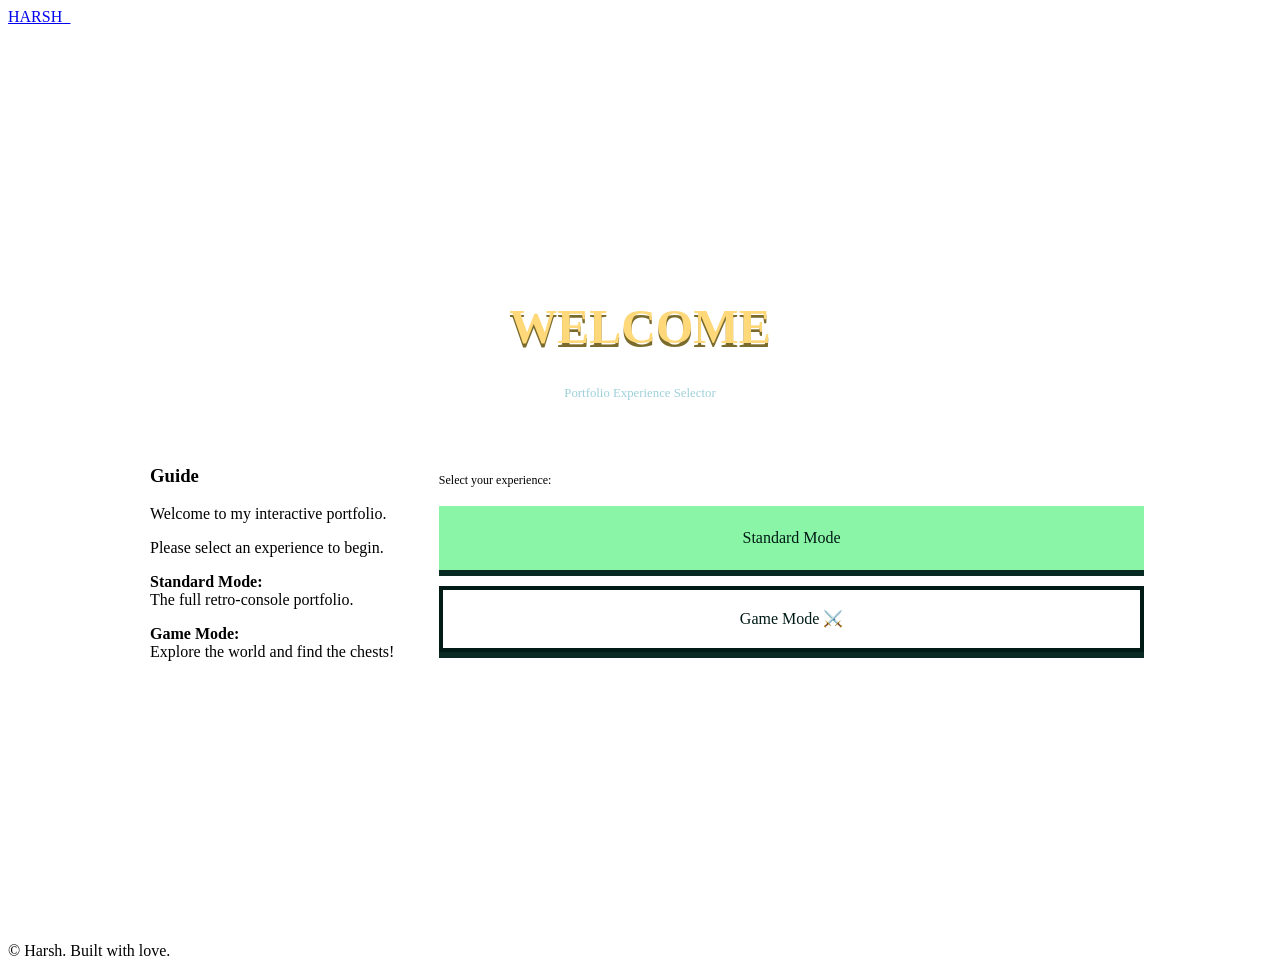
==== index.html @ 71193a07 "Add files via upload" ====
<!DOCTYPE html>
<html lang="en">
<head>
  <meta charset="UTF-8" />
  <meta name="viewport" content="width=device-width, initial-scale=1.0" />
  <title>Harsh – Portfolio</title>
  <meta name="description" content="Portfolio Start Menu">
  <link rel="preconnect" href="https://fonts.googleapis.com">
  <link rel="preconnect" href="https://fonts.gstatic.com" crossorigin>
  <link href="https://fonts.googleapis.com/css2?family=Press+Start+2P&display=swap" rel="stylesheet">
  <link rel="stylesheet" href="styles/reset.css" />
  <link rel="stylesheet" href="styles/main.css" />
  <style>
    /* Tweaks to re-use console.html layout styles */
    .start-screen { min-height: 100vh; display: grid; place-items: center; padding: 0; position: relative; overflow: hidden; }
    .retro-stage { position: absolute; inset: 0; z-index: 0; }
    
    .start-wrapper { position: relative; z-index: 10; width: min(980px, 94%); display: grid; gap: 1rem; padding: 1.5rem 0 3rem; }
    .start-banner { background: var(--card); border: 6px solid var(--accent-3); padding: 1rem; text-align: center; box-shadow: 0 10px 0 var(--shadow); }
    .start-banner h1 { font-size: clamp(1.8rem, 6vw, 3rem); color: #ffd87a; text-transform: uppercase; text-shadow: 0 4px 0 #7a6a2b; }
    .start-banner p { margin-top: 0.5rem; color: #9ed0da; font-size: 0.8rem; }

    .start-grid { display: grid; grid-template-columns: 260px 1fr; gap: 1rem; }
    @media (max-width: 820px) { .start-grid { grid-template-columns: 1fr; } }
    
    /* New menu styles for this page */
    .mode-select-panel { background: var(--card); border: 4px dashed var(--accent-3); padding: 0.8rem; }
    .mode-select-panel p { color: var(--muted); font-size: 0.75rem; line-height: 1.6; margin-bottom: 1rem; }
    .mode-select-grid { display: grid; grid-template-columns: 1fr; gap: 1rem; }
    
    /* Re-using menu-btn styles for new buttons */
    .menu-btn { display: block; width: 100%; text-align: center; text-decoration: none; color: #001b16; border: 4px solid; padding: 1.2rem 0.6rem; box-shadow: 0 6px 0 #082a22; font-size: 1rem; }
    .menu-btn--green { background: #8af5a6; border-color: #8af5a6; box-shadow: 0 6px 0 #082a22; }
    .menu-btn--grey { background: #555; border-color: #333; color: #999; text-shadow: 0 2px 0 #222; box-shadow: 0 6px 0 #222; cursor: not-allowed; }
    .menu-btn--grey:hover { transform: none; box-shadow: 0 6px 0 #222; }
    
  </style>
</head>
<body class="index-page"> <div class="crt-overlay" aria-hidden="true"></div>
  
  <header class="site-header">
    <div class="container">
      <a href="index.html" class="logo">HARSH<span class="blink">_</span></a>
      <nav class="nav"></nav>
    </div>
  </header>

  <main class="start-screen">
    <div class="retro-stage" aria-hidden="true">
      <div class="index-background">
        <div class="pixel-stars-1"></div>
        <div class="pixel-stars-2"></div>
        <div class="index-cloud-1"></div>
        <div class="index-cloud-2"></div>
      </div>
    </div>

    <div class="start-wrapper">
      <div class="start-banner">
        <h1>WELCOME</h1>
        <p>Portfolio Experience Selector</p>
      </div>

      <div class="start-grid">
        <div class="start-grid__left-col">
          <aside class="guide-panel">
            <h3>Guide</h3>
            <p>Welcome to my interactive portfolio.</p>
            <p>Please select an experience to begin.</p>
            <p style="margin-top: 1rem;"><strong>Standard Mode:</strong><br>The full retro-console portfolio.</p>
            <p style="margin-top: 1rem;"><strong>Game Mode:</strong><br>Explore the world and find the chests!</p>
          </aside>
        </div>
        
        <section class="mode-select-panel">
          <p>Select your experience:</p>
          <div class="mode-select-grid">
            <a href="console.html" class="btn menu-btn menu-btn--green">
              <span>Standard Mode</span>
            </a>
            <a href="game.html" class="btn menu-btn menu-btn--yellow">
              <span>Game Mode ⚔️</span>
            </a>
          </div>
        </section>
      </div>
    </div>
  </main>

  <footer class="site-footer">
    <div class="container">
      <p>© <span id="year"></span> Harsh. Built with love.</p>
    </div>
  </footer>

  <script src="scripts/main.js"></script>
</body>
</html>
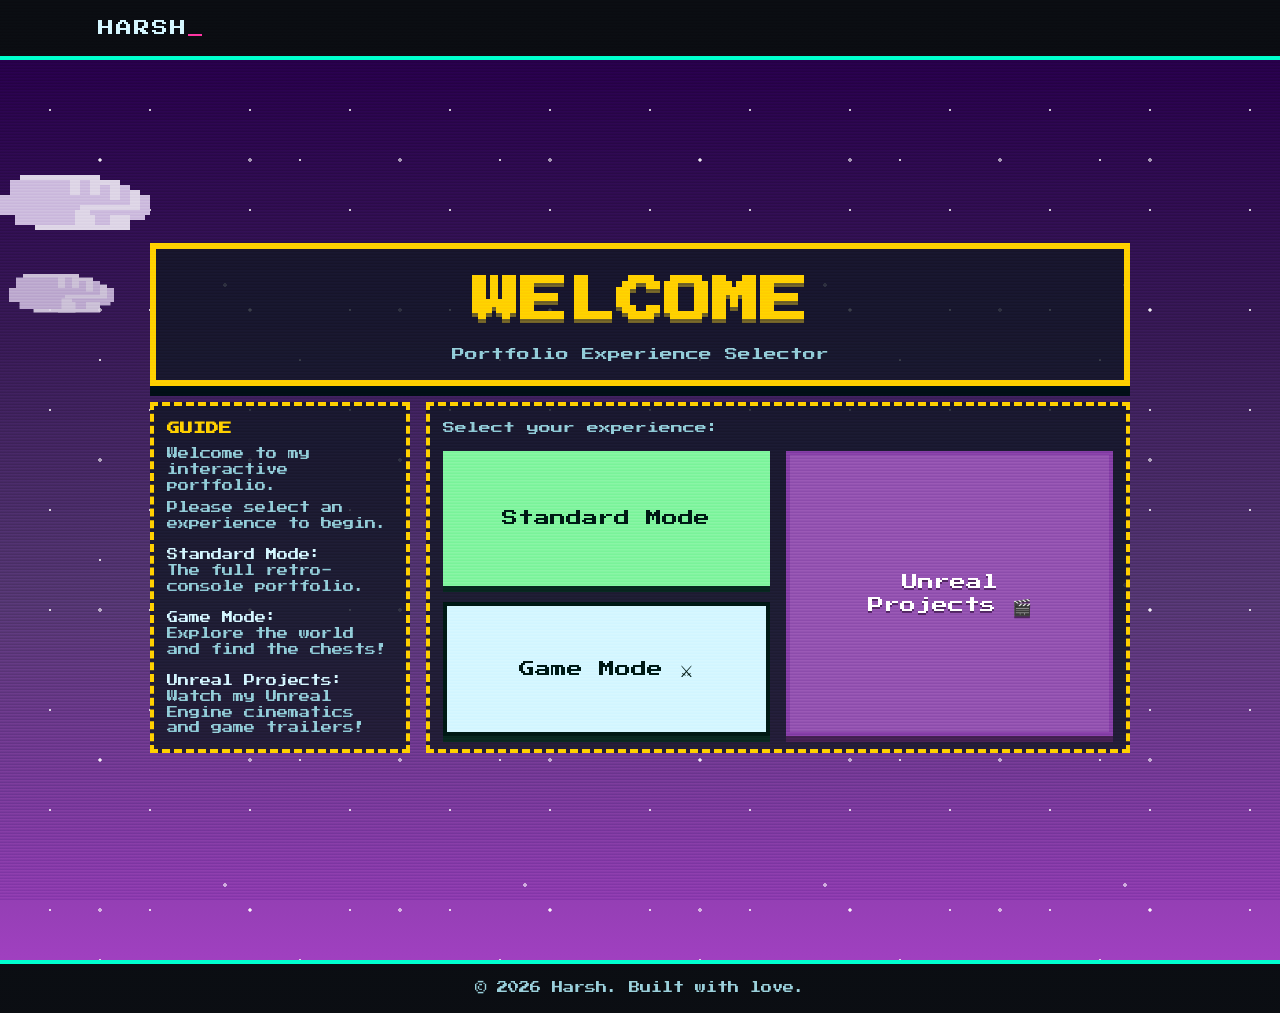
==== commit 2c878be3: "Add files via upload" ====
--- a/index.html
+++ b/index.html
@@ -1,98 +1,240 @@
-<!DOCTYPE html>
-<html lang="en">
-<head>
-  <meta charset="UTF-8" />
-  <meta name="viewport" content="width=device-width, initial-scale=1.0" />
-  <title>Harsh – Portfolio</title>
-  <meta name="description" content="Portfolio Start Menu">
-  <link rel="preconnect" href="https://fonts.googleapis.com">
-  <link rel="preconnect" href="https://fonts.gstatic.com" crossorigin>
-  <link href="https://fonts.googleapis.com/css2?family=Press+Start+2P&display=swap" rel="stylesheet">
-  <link rel="stylesheet" href="styles/reset.css" />
-  <link rel="stylesheet" href="styles/main.css" />
-  <style>
-    /* Tweaks to re-use console.html layout styles */
-    .start-screen { min-height: 100vh; display: grid; place-items: center; padding: 0; position: relative; overflow: hidden; }
-    .retro-stage { position: absolute; inset: 0; z-index: 0; }
-    
-    .start-wrapper { position: relative; z-index: 10; width: min(980px, 94%); display: grid; gap: 1rem; padding: 1.5rem 0 3rem; }
-    .start-banner { background: var(--card); border: 6px solid var(--accent-3); padding: 1rem; text-align: center; box-shadow: 0 10px 0 var(--shadow); }
-    .start-banner h1 { font-size: clamp(1.8rem, 6vw, 3rem); color: #ffd87a; text-transform: uppercase; text-shadow: 0 4px 0 #7a6a2b; }
-    .start-banner p { margin-top: 0.5rem; color: #9ed0da; font-size: 0.8rem; }
-
-    .start-grid { display: grid; grid-template-columns: 260px 1fr; gap: 1rem; }
-    @media (max-width: 820px) { .start-grid { grid-template-columns: 1fr; } }
-    
-    /* New menu styles for this page */
-    .mode-select-panel { background: var(--card); border: 4px dashed var(--accent-3); padding: 0.8rem; }
-    .mode-select-panel p { color: var(--muted); font-size: 0.75rem; line-height: 1.6; margin-bottom: 1rem; }
-    .mode-select-grid { display: grid; grid-template-columns: 1fr; gap: 1rem; }
-    
-    /* Re-using menu-btn styles for new buttons */
-    .menu-btn { display: block; width: 100%; text-align: center; text-decoration: none; color: #001b16; border: 4px solid; padding: 1.2rem 0.6rem; box-shadow: 0 6px 0 #082a22; font-size: 1rem; }
-    .menu-btn--green { background: #8af5a6; border-color: #8af5a6; box-shadow: 0 6px 0 #082a22; }
-    .menu-btn--grey { background: #555; border-color: #333; color: #999; text-shadow: 0 2px 0 #222; box-shadow: 0 6px 0 #222; cursor: not-allowed; }
-    .menu-btn--grey:hover { transform: none; box-shadow: 0 6px 0 #222; }
-    
-  </style>
-</head>
-<body class="index-page"> <div class="crt-overlay" aria-hidden="true"></div>
-  
-  <header class="site-header">
-    <div class="container">
-      <a href="index.html" class="logo">HARSH<span class="blink">_</span></a>
-      <nav class="nav"></nav>
-    </div>
-  </header>
-
-  <main class="start-screen">
-    <div class="retro-stage" aria-hidden="true">
-      <div class="index-background">
-        <div class="pixel-stars-1"></div>
-        <div class="pixel-stars-2"></div>
-        <div class="index-cloud-1"></div>
-        <div class="index-cloud-2"></div>
-      </div>
-    </div>
-
-    <div class="start-wrapper">
-      <div class="start-banner">
-        <h1>WELCOME</h1>
-        <p>Portfolio Experience Selector</p>
-      </div>
-
-      <div class="start-grid">
-        <div class="start-grid__left-col">
-          <aside class="guide-panel">
-            <h3>Guide</h3>
-            <p>Welcome to my interactive portfolio.</p>
-            <p>Please select an experience to begin.</p>
-            <p style="margin-top: 1rem;"><strong>Standard Mode:</strong><br>The full retro-console portfolio.</p>
-            <p style="margin-top: 1rem;"><strong>Game Mode:</strong><br>Explore the world and find the chests!</p>
-          </aside>
-        </div>
-        
-        <section class="mode-select-panel">
-          <p>Select your experience:</p>
-          <div class="mode-select-grid">
-            <a href="console.html" class="btn menu-btn menu-btn--green">
-              <span>Standard Mode</span>
-            </a>
-            <a href="game.html" class="btn menu-btn menu-btn--yellow">
-              <span>Game Mode ⚔️</span>
-            </a>
-          </div>
-        </section>
-      </div>
-    </div>
-  </main>
-
-  <footer class="site-footer">
-    <div class="container">
-      <p>© <span id="year"></span> Harsh. Built with love.</p>
-    </div>
-  </footer>
-
-  <script src="scripts/main.js"></script>
-</body>
+<!DOCTYPE html>
+<html lang="en">
+
+<head>
+  <meta charset="UTF-8" />
+  <meta name="viewport" content="width=device-width, initial-scale=1.0" />
+  <title>Harsh – Portfolio</title>
+  <meta name="description" content="Portfolio Start Menu">
+  <link rel="preconnect" href="https://fonts.googleapis.com">
+  <link rel="preconnect" href="https://fonts.gstatic.com" crossorigin>
+  <link href="https://fonts.googleapis.com/css2?family=Press+Start+2P&display=swap" rel="stylesheet">
+  <link rel="stylesheet" href="styles/reset.css" />
+  <link rel="stylesheet" href="styles/main.css" />
+  <style>
+    /* Tweaks to re-use console.html layout styles */
+    .start-screen {
+      min-height: 100vh;
+      display: grid;
+      place-items: center;
+      padding: 0;
+      position: relative;
+      overflow: hidden;
+    }
+
+    .retro-stage {
+      position: absolute;
+      inset: 0;
+      z-index: 0;
+    }
+
+    .start-wrapper {
+      position: relative;
+      z-index: 10;
+      width: min(980px, 94%);
+      display: grid;
+      gap: 1rem;
+      padding: 1.5rem 0 3rem;
+    }
+
+    .start-banner {
+      background: var(--card);
+      border: 6px solid var(--accent-3);
+      padding: 1rem;
+      text-align: center;
+      box-shadow: 0 10px 0 var(--shadow);
+    }
+
+    .start-banner h1 {
+      font-size: clamp(1.8rem, 6vw, 3rem);
+      color: #ffd87a;
+      text-transform: uppercase;
+      text-shadow: 0 4px 0 #7a6a2b;
+    }
+
+    .start-banner p {
+      margin-top: 0.5rem;
+      color: #9ed0da;
+      font-size: 0.8rem;
+    }
+
+    .start-grid {
+      display: grid;
+      grid-template-columns: 260px 1fr;
+      gap: 1rem;
+      align-items: stretch;
+    }
+
+    @media (max-width: 820px) {
+      .start-grid {
+        grid-template-columns: 1fr;
+      }
+    }
+
+    /* New menu styles for this page */
+    .mode-select-panel {
+      background: var(--card);
+      border: 4px dashed var(--accent-3);
+      padding: 0.8rem;
+      display: flex;
+      flex-direction: column;
+    }
+
+    .mode-select-panel p {
+      color: var(--muted);
+      font-size: 0.75rem;
+      line-height: 1.6;
+      margin-bottom: 0.8rem;
+    }
+
+    .mode-select-grid {
+      display: grid;
+      grid-template-columns: 1fr 1fr;
+      gap: 1rem;
+      align-items: stretch;
+      flex: 1;
+    }
+
+    .mode-left-col {
+      display: flex;
+      flex-direction: column;
+      gap: 1rem;
+    }
+
+    .mode-left-col .menu-btn {
+      flex: 1;
+    }
+
+    .mode-left-col .menu-btn {
+      flex: 1;
+      display: flex;
+      align-items: center;
+      justify-content: center;
+    }
+
+    .menu-btn--large {
+      flex: 1;
+      display: flex !important;
+      align-items: center;
+      justify-content: center;
+      font-size: 1.1rem;
+      text-align: center;
+      line-height: 1.4;
+    }
+
+    .menu-btn--large span {
+      text-align: center;
+    }
+
+    /* Re-using menu-btn styles for new buttons */
+    .menu-btn {
+      display: block;
+      width: 100%;
+      text-align: center;
+      text-decoration: none;
+      color: #001b16;
+      border: 4px solid;
+      padding: 1.2rem 0.6rem;
+      box-shadow: 0 6px 0 #082a22;
+      font-size: 1rem;
+    }
+
+    .menu-btn--green {
+      background: #8af5a6;
+      border-color: #8af5a6;
+      box-shadow: 0 6px 0 #082a22;
+    }
+
+    .menu-btn--grey {
+      background: #555;
+      border-color: #333;
+      color: #999;
+      text-shadow: 0 2px 0 #222;
+      box-shadow: 0 6px 0 #222;
+      cursor: not-allowed;
+    }
+
+    .menu-btn--grey:hover {
+      transform: none;
+      box-shadow: 0 6px 0 #222;
+    }
+
+    .menu-btn--purple {
+      background: #9b59b6;
+      border-color: #8e44ad;
+      color: #fff;
+      text-shadow: 0 2px 0 #5b2a6e;
+      box-shadow: 0 6px 0 #4a235a;
+    }
+  </style>
+</head>
+
+<body class="index-page">
+  <div class="crt-overlay" aria-hidden="true"></div>
+
+  <header class="site-header">
+    <div class="container">
+      <a href="index.html" class="logo">HARSH<span class="blink">_</span></a>
+      <nav class="nav"></nav>
+    </div>
+  </header>
+
+  <main class="start-screen">
+    <div class="retro-stage" aria-hidden="true">
+      <div class="index-background">
+        <div class="pixel-stars-1"></div>
+        <div class="pixel-stars-2"></div>
+        <div class="index-cloud-1"></div>
+        <div class="index-cloud-2"></div>
+      </div>
+    </div>
+
+    <div class="start-wrapper">
+      <div class="start-banner">
+        <h1>WELCOME</h1>
+        <p>Portfolio Experience Selector</p>
+      </div>
+
+      <div class="start-grid">
+        <div class="start-grid__left-col">
+          <aside class="guide-panel">
+            <h3>Guide</h3>
+            <p>Welcome to my interactive portfolio.</p>
+            <p>Please select an experience to begin.</p>
+            <p style="margin-top: 1rem;"><strong>Standard Mode:</strong><br>The full retro-console portfolio.</p>
+            <p style="margin-top: 1rem;"><strong>Game Mode:</strong><br>Explore the world and find the chests!</p>
+            <p style="margin-top: 1rem;"><strong>Unreal Projects:</strong><br>Watch my Unreal Engine cinematics and game
+              trailers!</p>
+          </aside>
+        </div>
+
+        <section class="mode-select-panel">
+          <p>Select your experience:</p>
+          <div class="mode-select-grid">
+            <div class="mode-left-col">
+              <a href="console.html" class="btn menu-btn menu-btn--green">
+                <span>Standard Mode</span>
+              </a>
+              <a href="game.html" class="btn menu-btn menu-btn--yellow">
+                <span>Game Mode ⚔️</span>
+              </a>
+            </div>
+            <a href="unreal_projects.html" class="btn menu-btn menu-btn--purple menu-btn--large">
+              <span>Unreal<br>Projects 🎬</span>
+            </a>
+          </div>
+        </section>
+      </div>
+    </div>
+  </main>
+
+  <footer class="site-footer">
+    <div class="container">
+      <p>© <span id="year"></span> Harsh. Built with love.</p>
+    </div>
+  </footer>
+
+  <script src="scripts/main.js"></script>
+</body>
+
 </html>
--- a/styles/main.css
+++ b/styles/main.css
@@ -0,0 +1,906 @@
+/* Retro Pixel Theme */
+:root {
+  --bg: #0b0e13;
+  --bg-alt: #0f1320;
+  --text: #d7f7ff;
+  --muted: #9ad0db;
+  --accent: #00ffd0;
+  --accent-2: #ff3cac;
+  --accent-3: #ffd400;
+  --shadow: #021018;
+  --card: #121827;
+  --grid: rgba(0, 255, 208, 0.06);
+}
+
+html { font-size: 16px; }
+body {
+  font-family: 'Press Start 2P', system-ui, -apple-system, Segoe UI, Roboto, Arial, sans-serif;
+  background: linear-gradient(180deg, var(--bg) 0%, #090b10 100%);
+  color: var(--text);
+  image-rendering: pixelated;
+  /* Fix for footer */
+  display: flex;
+  flex-direction: column;
+  min-height: 100vh;
+}
+
+.container { width: min(1100px, 92%); margin-inline: auto; }
+.grid { display: grid; gap: 2rem; }
+.grid--2 { grid-template-columns: 1.2fr 1fr; }
+@media (max-width: 860px) { .grid--2 { grid-template-columns: 1fr; } }
+
+/* CRT overlay */
+.crt-overlay {
+  position: fixed; inset: 0; pointer-events: none; z-index: 9999;
+  background: repeating-linear-gradient(
+      0deg,
+      rgba(0,0,0,0.15) 0px,
+      rgba(0,0,0,0.15) 1px,
+      rgba(0,0,0,0) 2px,
+      rgba(0,0,0,0) 3px
+  );
+  mix-blend-mode: overlay;
+}
+
+/* Pixel borders */
+.pixel { box-shadow: 0 0 0 4px var(--text), 0 0 0 8px var(--bg); }
+.pixel-inset { box-shadow: inset 0 0 0 4px var(--text); }
+
+/* Header */
+.site-header { position: sticky; top: 0; z-index: 10; background: var(--bg-alt); border-bottom: 4px solid var(--accent); }
+.site-header .container { display: flex; align-items: center; justify-content: space-between; padding: 1rem 0.5rem; }
+.logo { color: var(--text); text-decoration: none; letter-spacing: 2px; font-size: 1rem; }
+.logo .blink { animation: blink 1.2s steps(1, end) infinite; color: var(--accent-2); }
+@keyframes blink { 50% { opacity: 0; } }
+
+.nav__toggle { display: none; font-size: 1.25rem; color: var(--text); }
+.nav__list { display: flex; gap: 1rem; align-items: center; list-style: none; }
+.nav__list a { color: var(--text); text-decoration: none; font-size: 0.75rem; }
+
+@media (max-width: 720px) {
+  .nav__toggle { display: block; }
+  .nav__list { position: absolute; right: 4%; top: 64px; background: var(--card); border: 4px solid var(--accent); padding: 0.75rem; display: none; flex-direction: column; width: 220px; }
+  .nav__list[aria-expanded="true"], .nav__list.open { display: flex; }
+}
+
+/* Buttons */
+.btn { display: inline-block; text-decoration: none; padding: 0.9rem 1rem; border: 4px solid var(--text); color: var(--bg); background: var(--text); box-shadow: 0 6px 0 var(--shadow); transform: translateY(0); transition: transform 100ms, box-shadow 100ms; font-size: 0.75rem; }
+.btn:hover { transform: translateY(2px); box-shadow: 0 4px 0 var(--shadow); }
+.btn:active { transform: translateY(6px); box-shadow: 0 0 0 var(--shadow); }
+.btn--primary { background: var(--accent); border-color: var(--accent); color: #001b16; }
+.btn--ghost { background: transparent; color: var(--text); border-color: var(--text); }
+
+/* Fix for footer */
+main {
+  flex-grow: 1;
+}
+main.start-screen {
+  flex-grow: 0;
+}
+
+/* Start Hub (Used by Index) */
+.start-hub { display: grid; place-items: center; min-height: calc(100vh - 72px); position: relative; padding: 3rem 0; }
+.hub-card { background: var(--card); border: 4px solid var(--text); width: min(760px, 92%); box-shadow: 0 10px 0 var(--shadow); }
+.hub-header, .hub-footer { display: flex; align-items: center; justify-content: space-between; gap: 0.5rem; padding: 0.75rem 1rem; border-bottom: 4px solid var(--text); }
+.hub-footer { border-top: 4px solid var(--text); border-bottom: 0; justify-content: center; color: var(--muted); font-size: 0.65rem; }
+.hub-title { font-size: 0.8rem; letter-spacing: 2px; color: var(--accent); text-transform: uppercase; }
+.led { width: 12px; height: 12px; border: 3px solid #041b17; box-shadow: inset 0 0 0 2px #00110d; background: #06231e; display: inline-block; }
+.led--green { background: #00ffd0; box-shadow: 0 0 8px #00ffd0, inset 0 0 0 2px #003f34; }
+.led--pink { background: #ff3cac; box-shadow: 0 0 8px #ff3cac, inset 0 0 0 2px #4b0034; }
+.hub-body { padding: 1rem; }
+.hub-intro { color: var(--muted); font-size: 0.75rem; margin-bottom: 1rem; text-align: center; }
+.hub-grid { display: grid; grid-template-columns: repeat(2, 1fr); gap: 0.8rem; }
+.hub-btn { display: grid; place-items: center; text-decoration: none; color: #001b16; background: var(--accent); border: 4px solid var(--accent); padding: 2rem 1rem; box-shadow: 0 8px 0 #032b24; transition: transform 100ms, box-shadow 100ms; }
+.hub-btn:hover { transform: translateY(2px); box-shadow: 0 6px 0 #032b24; }
+.hub-btn:active { transform: translateY(8px); box-shadow: 0 0 0 #032b24; }
+.hub-btn span { font-size: 0.9rem; text-transform: uppercase; }
+@media (max-width: 560px) { .hub-grid { grid-template-columns: 1fr; } }
+
+/* Sections */
+.section { padding: 4rem 0; }
+.section--alt { background: var(--bg-alt); }
+.section__title { font-size: 1.2rem; margin-bottom: 1.5rem; border-left: 8px solid var(--accent-2); padding-left: 0.75rem; }
+
+.card { background: var(--card); border: 4px solid var(--text); padding: 1rem; }
+.card--panel { border-color: var(--accent); box-shadow: 0 8px 0 #032b24; }
+
+.list { list-style: none; padding-left: 0; }
+.list--ticks li { position: relative; padding-left: 1.4rem; margin-bottom: 0.5rem; }
+.list--ticks li::before { content: "✔"; position: absolute; left: 0; top: 0; color: var(--accent-3); }
+
+.timeline { list-style: none; padding: 0; display: grid; gap: 1rem; }
+.timeline li { border-left: 4px solid var(--accent-2); padding-left: 0.75rem; }
+.timeline span { color: var(--muted); font-size: 0.7rem; display: block; }
+
+/* Work */
+.work-grid { 
+  display: grid; 
+  grid-template-columns: 1fr; /* Force single column */
+  gap: 1.5rem; 
+}
+.work-card { background: var(--card); border: 4px solid var(--text); display: grid; grid-template-rows: auto 1fr; }
+.work-card__thumb { display: block; border-bottom: 4px solid var(--text); }
+.thumb { width: 100%; aspect-ratio: 16/10; image-rendering: pixelated; }
+.thumb--1 { background: linear-gradient(45deg, #233a4f, #1a2a3c); }
+.thumb--2 { background: linear-gradient(45deg, #3a234f, #2a173c); }
+.thumb--3 { background: linear-gradient(45deg, #234f3a, #173c2a); }
+.work-card__meta { padding: 0.75rem; }
+.work-card__meta h3 { font-size: 0.95rem; margin-bottom: 0.5rem; }
+.work-card__meta p { color: var(--muted); font-size: 0.75rem; }
+.tags { display: flex; flex-wrap: wrap; gap: 0.4rem; margin-top: 0.6rem; }
+.tags span { border: 3px solid var(--accent); color: var(--accent); padding: 0.2rem 0.4rem; font-size: 0.65rem; }
+
+/* Skills */
+.skills { display: flex; flex-wrap: wrap; gap: 0.5rem; }
+.badge { border: 4px solid var(--text); background: var(--bg); color: var(--text); padding: 0.4rem 0.5rem; font-size: 0.7rem; box-shadow: 0 4px 0 var(--shadow); }
+
+/* Forms */
+.form { background: var(--card); border: 4px solid var(--text); padding: 1rem; }
+.form__row { display: grid; gap: 0.4rem; margin-bottom: 0.8rem; }
+label { font-size: 0.7rem; }
+input, textarea { background: var(--bg); color: var(--text); border: 4px solid var(--text); padding: 0.6rem; }
+input:focus, textarea:focus { border-color: var(--accent); box-shadow: 0 0 0 4px #003f34; }
+
+/* Footer */
+.site-footer { border-top: 4px solid var(--accent); padding: 1rem 0; text-align: center; background: var(--bg-alt); color: var(--muted); font-size: 0.7rem; }
+
+/* --- PIXEL ART BACKGROUND (CONSOLE) --- */
+.pixel-art-background {
+  position: absolute;
+  inset: 0;
+  width: 100%;
+  height: 100%;
+  /* Dithered purple gradient */
+  background: linear-gradient(180deg, #2a0050 0%, #3a1a5a 30%, #5a3a7a 60%, #a040c0 100%);
+  overflow: hidden;
+  z-index: 1;
+}
+
+/* --- Stars (Used by multiple backgrounds) --- */
+@keyframes stars-pan {
+  from { background-position: 0 0; }
+  to { background-position: -10000px 1000px; }
+}
+.pixel-stars-1, .pixel-stars-2 {
+  position: absolute;
+  inset: 0;
+  background-image:
+    /* 1x1 white stars */
+    radial-gradient(rgba(255, 255, 255, 0.8) 1px, transparent 1px),
+    /* 2x2 white stars */
+    radial-gradient(rgba(255, 255, 255, 0.6) 2px, transparent 2px);
+  background-repeat: repeat;
+  animation: stars-pan 180s linear infinite;
+}
+.pixel-stars-1 {
+  background-size: 100px 100px, 150px 150px;
+  background-position: 0 0, 25px 25px;
+  z-index: 2;
+}
+.pixel-stars-2 {
+  background-size: 200px 200px, 300px 300px;
+  background-position: 0 0, 75px 75px;
+  animation-duration: 300s; /* Moves slower */
+  z-index: 3;
+}
+
+/* --- Moon (Console) --- */
+@keyframes moon-glow {
+  /* Brighter, softer glow */
+  from {
+    box-shadow: 0 0 20px #f0e080, 0 0 35px #f0e080, 0 0 50px rgba(240, 224, 128, 0.3);
+  }
+  to {
+    box-shadow: 0 0 35px #f0e080, 0 0 55px #f0e080, 0 0 80px rgba(240, 224, 128, 0.4);
+  }
+}
+@keyframes moon-drift {
+  from { transform: translate(0, 0); }
+  to { transform: translate(40px, -20px); }
+}
+.pixel-moon {
+  position: absolute;
+  top: 10%;
+  left: 10%;
+  width: 70px; 
+  height: 70px;
+  background-color: #f0e080; /* Moon color */
+  clip-path: polygon(30% 0%, 70% 0%, 100% 30%, 100% 70%, 70% 100%, 30% 100%, 0% 70%, 0% 30%);
+  animation: 
+    moon-glow 5s ease-in-out infinite alternate,
+    moon-drift 240s linear infinite alternate;
+  z-index: 4;
+}
+.pixel-moon::before {
+  content: '';
+  position: absolute;
+  width: 25px;
+  height: 25px;
+  top: 15px;
+  left: 15px;
+  background: #d0c070; /* Crater color */
+  clip-path: polygon(30% 0%, 70% 0%, 100% 30%, 100% 70%, 70% 100%, 30% 100%, 0% 70%, 0% 30%);
+}
+.pixel-moon::after {
+  content: '';
+  position: absolute;
+  width: 15px;
+  height: 15px;
+  top: 40px;
+  left: 35px;
+  background: #d0c070; /* Crater color */
+  clip-path: polygon(30% 0%, 70% 0%, 100% 30%, 100% 70%, 70% 100%, 30% 100%, 0% 70%, 0% 30%);
+}
+
+/* --- Clouds (Console) --- */
+@keyframes cloud-drift {
+  from { transform: translateX(110vw); }
+  to { transform: translateX(-120vw); }
+}
+.pixel-cloud-1, .pixel-cloud-2 {
+  position: absolute;
+  width: 40px;
+  height: 20px;
+  background: #d0c0e0;
+  box-shadow: 
+    10px -10px 0 0 #d0c0e0, 25px -15px 0 0 #d0c0e0, 40px -10px 0 0 #d0c0e0, 
+    50px -5px 0 0 #d0c0e0, 60px -10px 0 0 #d0c0e0, 70px 0 0 0 #d0c0e0, 
+    80px -5px 0 0 #d0c0e0, 90px 0 0 0 #d0c0e0,
+    15px 10px 0 0 #d0c0e0, 30px 15px 0 0 #d0c0e0, 45px 10px 0 0 #d0c0e0, 
+    60px 15px 0 0 #d0c0e0, 75px 10px 0 0 #d0c0e0;
+  z-index: 5;
+}
+.pixel-cloud-1 {
+  top: 12%;
+  right: 0;
+  animation: cloud-drift 80s linear infinite;
+  animation-delay: -10s;
+}
+.pixel-cloud-2 {
+  top: 20%;
+  right: 0;
+  animation: cloud-drift 120s linear infinite;
+  animation-delay: -60s;
+  transform: scale(0.8);
+  opacity: 0.8;
+}
+
+/* Wrapper for the left column items (Console) */
+.start-grid__left-col {
+  display: grid;
+  gap: 1rem;
+  align-content: start;
+}
+
+/* Guide Panel styles (Console & Index) */
+.guide-panel {
+  background: var(--card);
+  border: 4px dashed var(--accent-3);
+  padding: 0.8rem;
+}
+.guide-panel h3 {
+  color: var(--accent-3);
+  font-size: 0.8rem;
+  margin-bottom: 0.5rem;
+  text-transform: uppercase;
+}
+.guide-panel p {
+  font-size: 0.7rem;
+  color: var(--muted);
+  line-height: 1.4;
+  margin-bottom: 0.4rem;
+}
+.guide-panel p:last-child {
+  margin-bottom: 0;
+}
+.guide-panel strong {
+  color: var(--text);
+  font-weight: normal;
+}
+
+/* --- Project Page List Styles --- */
+.project-entry {
+  display: block; 
+}
+.project-entry .work-card__thumb {
+  display: grid;
+  grid-template-columns: 1fr 1fr;
+  gap: 4px;
+  border-bottom: 4px solid var(--text);
+  overflow: hidden;
+  background: #000;
+}
+.project-entry .work-card__thumb img {
+  width: 100%;
+  height: 220px;
+  object-fit: cover;
+  display: block;
+  image-rendering: auto;
+  transition: transform 200ms ease, opacity 200ms ease;
+  opacity: 0.9;
+}
+.project-entry .work-card__thumb img:hover {
+  transform: scale(1.03);
+  opacity: 1;
+}
+.project-entry .work-card__meta {
+  padding: 1rem 1.2rem;
+}
+.project-entry h3 {
+  font-size: 1.1rem;
+  color: var(--accent-3);
+  margin-bottom: 0.75rem;
+  line-height: 1.4;
+}
+.project-subtitle {
+  color: var(--text);
+  font-size: 0.95rem;
+  letter-spacing: 0;
+}
+.project-stack.tags {
+  margin-bottom: 1rem;
+}
+.project-entry .work-card__meta p {
+  font-size: 0.75rem;
+  line-height: 1.6;
+  margin-bottom: 0.5rem;
+  color: var(--muted);
+}
+.project-entry .work-card__meta p strong {
+  color: var(--accent);
+  text-transform: uppercase;
+  font-weight: normal;
+}
+.project-link {
+  margin-top: 1rem !important;
+  font-size: 0.8rem;
+}
+.project-link a {
+  color: var(--accent-3);
+  text-decoration: none;
+  border: 3px dashed var(--accent-3);
+  padding: 0.4rem 0.6rem;
+  transition: all 150ms ease;
+  display: inline-block;
+}
+.project-link a:hover {
+  background: rgba(255, 212, 0, 0.1);
+  color: #fff;
+  border-style: solid;
+}
+.project-community-list {
+  list-style: none;
+  padding-left: 0;
+  font-size: 0.75rem;
+  line-height: 1.6;
+  color: var(--muted);
+}
+.project-community-list li {
+  margin-bottom: 0.5rem;
+  position: relative;
+  padding-left: 1.4rem;
+}
+.project-community-list li::before {
+  content: '✔';
+  position: absolute;
+  left: 0;
+  top: 0;
+  color: var(--accent);
+}
+.project-community-list li strong {
+  color: var(--text);
+}
+
+/* --- LOADING SCREEN OVERLAY (Pixel Retro Style) --- */
+#loading-overlay {
+  position: fixed;
+  inset: 0;
+  width: 100%;
+  height: 100%;
+  background: linear-gradient(180deg, #5c007a 0%, #2a0050 100%);
+  z-index: 10000;
+  display: none;
+  place-items: center;
+  background-image: 
+    linear-gradient(180deg, #5c007a 0%, #2a0050 100%),
+    repeating-linear-gradient(to bottom, transparent, transparent 24px, rgba(0, 255, 255, 0.05) 24px, rgba(0, 255, 255, 0.05) 28px);
+  background-size: 100% 100%, 100% 28px;
+  background-position: 0 0, 0 20%;
+  overflow: hidden;
+}
+#loading-overlay::before {
+  content: '';
+  position: absolute;
+  bottom: 0;
+  left: 0;
+  width: 100%;
+  height: 40vh;
+  perspective: 800px;
+  background-image:
+    linear-gradient(to right, transparent 1px, rgba(0, 255, 255, 0.3) 1px, rgba(0, 255, 255, 0.3) 2px, transparent 2px),
+    linear-gradient(to bottom, transparent 1px, rgba(0, 255, 255, 0.3) 1px, rgba(0, 255, 255, 0.3) 2px, transparent 2px);
+  background-size: 40px 40px;
+  transform: rotateX(70deg) translateZ(-100px);
+  transform-origin: bottom center;
+  animation: gridFlow 30s linear infinite;
+  z-index: 10001;
+}
+.loading-body {
+  display: flex;
+  flex-direction: column;
+  justify-content: center;
+  align-items: center;
+  flex-grow: 1;
+  z-index: 10002;
+  position: relative;
+}
+.loading-text {
+  font-size: 1.5rem;
+  color: var(--text);
+  text-transform: uppercase;
+  margin-bottom: 1.5rem;
+}
+.loading-text .blink {
+  color: var(--accent-3);
+  animation: blink 1.2s steps(1, end) infinite;
+}
+.progress-bar-container {
+  width: 250px;
+  height: 30px;
+  border: 4px solid var(--text);
+  background: var(--bg-alt);
+  display: flex;
+  align-items: center;
+  padding: 4px;
+  box-shadow: 0 4px 0 var(--shadow);
+}
+.progress-bar {
+  display: flex;
+  width: 100%;
+  height: 100%;
+  overflow: hidden;
+}
+.segment {
+  flex-grow: 1;
+  height: 100%;
+  border-right: 2px solid var(--bg-alt); 
+  visibility: hidden;
+  opacity: 0;
+  transition: opacity 0.1s linear;
+}
+.segment:last-child {
+  border-right: none;
+}
+.segment-red    { background: #ef5350; }
+.segment-orange { background: #ff9800; }
+.segment-yellow { background: #ffee58; }
+.segment-green  { background: #66bb6a; }
+.segment.visible {
+  visibility: visible;
+  opacity: 1;
+}
+
+/* --- Thematic Page Backgrounds --- */
+
+/* 1. ABOUT: Day Scene */
+body.page-about {
+  background: #4a90e2;
+  position: relative;
+  z-index: 1;
+}
+body.page-about .section {
+  background: none;
+  position: relative;
+  z-index: 10;
+}
+body.page-about .grid--2 > div:first-child,
+body.page-about .card {
+  background: rgba(18, 24, 39, 0.85);
+  padding: 1.5rem;
+  border: 4px solid var(--text);
+  box-shadow: 0 8px 0 var(--shadow);
+}
+body.page-about .card {
+  padding: 1rem;
+}
+
+/* 2. SKILLS: Snowfall Scene */
+body.page-skills {
+  background-color: #1a1a2e;
+  position: relative;
+  z-index: 1;
+}
+body.page-skills .section {
+  background: none;
+  position: relative;
+  z-index: 10;
+}
+
+/* 3. CONTACT: Snowfall Scene */
+body.page-contact {
+  background-color: #1a1a2e;
+  position: relative;
+  z-index: 1;
+}
+body.page-contact .section {
+  background: none;
+  position: relative;
+  z-index: 10;
+}
+body.page-contact .form {
+  background: none;
+  border: none;
+  padding: 0;
+  box-shadow: none;
+}
+
+/* Panel wrapper for themed pages */
+.content-panel {
+  background: rgba(18, 24, 39, 0.85);
+  padding: 1.5rem;
+  border: 4px solid var(--text);
+  box-shadow: 0 8px 0 var(--shadow);
+}
+
+/* --- PROJECTS PAGE: Synthwave Grid Background --- */
+body.page-projects {
+  background: #0d002a;
+  position: relative;
+  overflow-x: hidden;
+}
+.retro-background-projects {
+  position: fixed;
+  inset: 0;
+  width: 100%;
+  height: 100%;
+  overflow: hidden;
+  z-index: -1;
+}
+@keyframes stars-fade-projects {
+  0%, 100% { opacity: 0.8; }
+  50% { opacity: 0.5; }
+}
+@keyframes stars-pan-projects {
+  from { background-position: 0 0; }
+  to { background-position: -10000px 1000px; }
+}
+.stars-projects {
+  position: absolute;
+  inset: 0;
+  background-image:
+    radial-gradient(rgba(255, 255, 255, 0.7) 1px, transparent 1px),
+    radial-gradient(rgba(255, 255, 255, 0.5) 2px, transparent 2px);
+  background-repeat: repeat;
+  background-size: 100px 100px, 150px 150px;
+  background-position: 0 0, 25px 25px;
+  animation: stars-pan-projects 180s linear infinite, stars-fade-projects 5s ease-in-out infinite alternate;
+  z-index: 1;
+}
+@keyframes grid-flow-projects {
+  from { background-position: 0 0; }
+  to { background-position: -40px 0; }
+}
+.grid-projects {
+  position: absolute;
+  bottom: 0;
+  left: 0;
+  width: 100%;
+  height: 60vh;
+  perspective: 800px;
+  overflow: hidden;
+  z-index: 2;
+}
+.grid-projects::before {
+  content: '';
+  position: absolute;
+  bottom: 0;
+  left: -50%;
+  width: 200%;
+  height: 200%;
+  background-image:
+    linear-gradient(to right, transparent 1px, rgba(255, 60, 172, 0.5) 1px, rgba(255, 60, 172, 0.5) 2px, transparent 2px),
+    linear-gradient(to bottom, transparent 1px, rgba(0, 255, 255, 0.5) 1px, rgba(0, 255, 255, 0.5) 2px, transparent 2px);
+  background-size: 40px 40px;
+  transform: rotateX(70deg) translateZ(-100px);
+  transform-origin: bottom center;
+  animation: grid-flow-projects 30s linear infinite;
+}
+.horizon-glow-projects {
+  position: absolute;
+  bottom: calc(60vh - 1px);
+  left: 0;
+  width: 100%;
+  height: 50px;
+  background: linear-gradient(
+    to bottom,
+    rgba(255, 60, 172, 0) 0%,
+    rgba(255, 60, 172, 0.8) 50%,
+    rgba(0, 255, 255, 0.8) 100%
+  );
+  filter: blur(20px);
+  z-index: 3;
+}
+.section.section--alt {
+  position: relative;
+  z-index: 10;
+  background: none;
+}
+.work-card {
+  background: rgba(18, 24, 39, 0.8);
+  border: 4px solid var(--text);
+  display: grid;
+  grid-template-rows: auto 1fr;
+  box-shadow: 0 8px 0 var(--shadow);
+}
+.page-projects .site-header,
+.page-projects .site-footer {
+  background-color: rgba(13, 0, 42, 0.8);
+  backdrop-filter: blur(5px);
+}
+
+/* --- ABOUT PAGE: Day Scene Background --- */
+.day-background {
+  position: fixed;
+  inset: 0;
+  width: 100%;
+  height: 100%;
+  background: linear-gradient(180deg, #4a90e2 0%, #a4c8f0 100%);
+  overflow: hidden;
+  z-index: -1;
+}
+@keyframes sun-glow {
+  from { box-shadow: 0 0 30px #fceb00, 0 0 50px #fceb00; }
+  to { box-shadow: 0 0 50px #fceb00, 0 0 80px #fceb00, 0 0 100px rgba(252, 235, 0, 0.5); }
+}
+.day-sun {
+  position: absolute;
+  top: 8%;
+  left: 10%;
+  width: 70px; 
+  height: 70px;
+  background-color: #fceb00;
+  clip-path: polygon(30% 0%, 70% 0%, 100% 30%, 100% 70%, 70% 100%, 30% 100%, 0% 70%, 0% 30%);
+  animation: sun-glow 5s ease-in-out infinite alternate;
+}
+@keyframes cloud-drift-day {
+  from { transform: translateX(110vw); }
+  to { transform: translateX(-120vw); }
+}
+.day-cloud-1, .day-cloud-2 {
+  position: absolute;
+  width: 40px;
+  height: 20px;
+  background: #ffffff;
+  box-shadow: 
+    10px -10px 0 0 #ffffff, 25px -15px 0 0 #ffffff, 40px -10px 0 0 #ffffff, 
+    50px -5px 0 0 #ffffff, 60px -10px 0 0 #ffffff, 70px 0 0 #ffffff, 
+    80px -5px 0 0 #ffffff, 90px 0 0 #ffffff,
+    15px 10px 0 0 #ffffff, 30px 15px 0 0 #ffffff, 45px 10px 0 0 #ffffff, 
+    60px 15px 0 0 #ffffff, 75px 10px 0 0 #ffffff;
+  z-index: 5;
+}
+.day-cloud-1 {
+  top: 12%;
+  right: 0;
+  animation: cloud-drift-day 80s linear infinite;
+  animation-delay: -10s;
+}
+.day-cloud-2 {
+  top: 20%;
+  right: 0;
+  animation: cloud-drift-day 120s linear infinite;
+  animation-delay: -60s;
+  transform: scale(0.8);
+  opacity: 0.9;
+}
+@keyframes bird-fly {
+  from { transform: translateX(-10vw); }
+  to { transform: translateX(110vw); }
+}
+.pixel-birds {
+  position: absolute;
+  top: 15%;
+  left: 0;
+  width: 10px;
+  height: 5px;
+  background: #333;
+  box-shadow: 5px 5px 0 0 #333,
+              -10px 10px 0 0 #333,
+              -5px 15px 0 0 #333;
+  animation: bird-fly 25s linear infinite;
+  animation-delay: -5s;
+  z-index: 3;
+}
+
+/* --- SKILLS/CONTACT PAGE: Snow Scene Background --- */
+.snow-background {
+  position: fixed;
+  inset: 0;
+  width: 100%;
+  height: 100%;
+  overflow: hidden;
+  z-index: -1;
+}
+@keyframes snow-fall {
+  0% { transform: translateY(0); }
+  100% { transform: translateY(100vh); }
+}
+.snow-layer-1, .snow-layer-2, .snow-layer-3 {
+  position: absolute;
+  height: 200%; 
+  top: -100%;
+  left: 0; right: 0;
+  background-repeat: repeat;
+  animation: snow-fall linear infinite;
+}
+.snow-layer-1 {
+  background-image: radial-gradient(circle, #fff 1px, transparent 1px);
+  background-size: 100px 100px;
+  animation-duration: 20s;
+  opacity: 0.7;
+}
+.snow-layer-2 {
+  background-image: radial-gradient(circle, #fff 2px, transparent 2px);
+  background-size: 150px 150px;
+  animation-duration: 12s;
+  animation-delay: -3s;
+  opacity: 0.8;
+}
+.snow-layer-3 {
+  background-image: radial-gradient(circle, #fff 3px, transparent 3px);
+  background-size: 200px 200px;
+  animation-duration: 8s;
+  animation-delay: -5s;
+  opacity: 1.0;
+}
+
+/* --- NEW INDEX PAGE BACKGROUND --- */
+.index-background {
+  position: absolute;
+  inset: 0;
+  width: 100%;
+  height: 100%;
+  /* Dithered purple gradient */
+  background: linear-gradient(180deg, #2a0050 0%, #3a1a5a 30%, #5a3a7a 60%, #a040c0 100%);
+  overflow: hidden;
+  z-index: 1;
+}
+.index-background .pixel-stars-1,
+.index-background .pixel-stars-2 {
+  z-index: 2;
+}
+/* New "Irregular" Clouds */
+.index-cloud-1, .index-cloud-2 {
+  position: absolute;
+  width: 60px; /* Bigger */
+  height: 20px;
+  background: #d0c0e0; /* Lighter, more purple cloud */
+  box-shadow: 
+    /* Main body */
+    10px -15px 0 0 #d0c0e0, 20px -20px 0 0 #e0d8e8, 30px -15px 0 0 #d0c0e0,
+    40px -20px 0 0 #e0d8e8, 50px -10px 0 0 #d0c0e0, 60px -15px 0 0 #e0d8e8,
+    70px -10px 0 0 #d0c0e0, 80px -5px 0 0 #e0d8e8, 90px 0 0 0 #d0c0e0,
+    /* Bottom puffs (more irregular) */
+    15px 10px 0 0 #d0c0e0, 35px 15px 0 0 #e0d8e8, 50px 10px 0 0 #d0c0e0,
+    70px 15px 0 0 #e0d8e8, 85px 5px 0 0 #d0c0e0;
+  z-index: 5;
+  animation: cloud-drift 90s linear infinite; /* Re-using console cloud anim */
+}
+.index-cloud-1 {
+  top: 15%;
+  animation-delay: -10s;
+}
+.index-cloud-2 {
+  top: 25%;
+  transform: scale(0.7); /* Smaller */
+  opacity: 0.9;
+  animation-duration: 130s;
+  animation-delay: -50s;
+}
+
+/* --- NEW INDEX PAGE UI STYLES --- */
+.index-page .start-banner {
+  background: rgba(18, 24, 39, 0.8);
+  border-color: var(--accent-3); /* Yellow */
+  box-shadow: 0 10px 0 #021018; 
+}
+.index-page .start-banner h1 {
+  color: var(--accent-3); /* Yellow */
+  text-shadow: 0 4px 0 #7a6a2b;
+}
+.index-page .start-banner p {
+  color: var(--muted);
+}
+.index-page .guide-panel {
+  background: rgba(18, 24, 39, 0.8);
+  border-color: var(--accent-3); /* Yellow */
+}
+.index-page .guide-panel h3 {
+  color: var(--accent-3); /* Yellow */
+}
+.index-page .guide-panel p {
+  color: var(--muted);
+}
+.index-page .guide-panel strong {
+  color: var(--text);
+}
+.index-page .mode-select-panel {
+  background: rgba(18, 24, 39, 0.8);
+  border-color: var(--accent-3); /* Yellow */
+}
+.index-page .mode-select-panel p {
+  color: var(--muted);
+}
+
+/* --- Index Page Header/Footer Style (FIX) --- */
+.index-page .site-header {
+  background: transparent;
+  /* border-bottom: none; <-- REMOVED */
+  position: relative; 
+  z-index: 100;
+}
+.index-page .site-footer {
+  background: transparent;
+  /* border-top: none; <-- REMOVED */
+  position: relative;
+  z-index: 100;
+}
+
+/* ... (Keep all your existing CSS above this line) ... */
+
+/* --- MOBILE GAME CONTROLS --- */
+#mobile-controls { display: none; }
+
+@media (max-width: 1024px) { /* Show on tablets and phones */
+  #mobile-controls {
+    display: flex;
+    justify-content: space-between;
+    align-items: flex-end;
+    position: absolute;
+    bottom: 20px;
+    left: 20px;
+    right: 20px;
+    z-index: 100;
+    pointer-events: none; /* Let touches pass through container */
+  }
+
+  .d-pad, .action-pad {
+    display: flex;
+    gap: 15px;
+    pointer-events: auto; /* Re-enable clicks on buttons */
+  }
+
+  #mobile-controls button {
+    background: rgba(0, 0, 0, 0.4);
+    border: 3px solid #ffd87a;
+    color: #ffd87a;
+    width: 65px;
+    height: 65px;
+    border-radius: 50%;
+    font-size: 12px;
+    font-family: 'Press Start 2P', cursive;
+    touch-action: manipulation;
+    user-select: none;
+    display: grid;
+    place-items: center;
+    box-shadow: 0 4px 0 #7a6a2b;
+  }
+
+  #mobile-controls button:active {
+    background: rgba(255, 216, 122, 0.3);
+    transform: translateY(4px);
+    box-shadow: 0 0 0 #7a6a2b;
+  }
+  
+  /* Specific positioning for Jump/Interact */
+  .action-pad {
+    flex-direction: column-reverse; /* Stack jump above interact or vice-versa */
+    gap: 20px;
+  }
+  #btn-jump {
+    width: 75px; height: 75px; /* Bigger jump button */
+    background: rgba(0, 255, 208, 0.3);
+    border-color: #00ffd0;
+    color: #00ffd0;
+  }
+}
